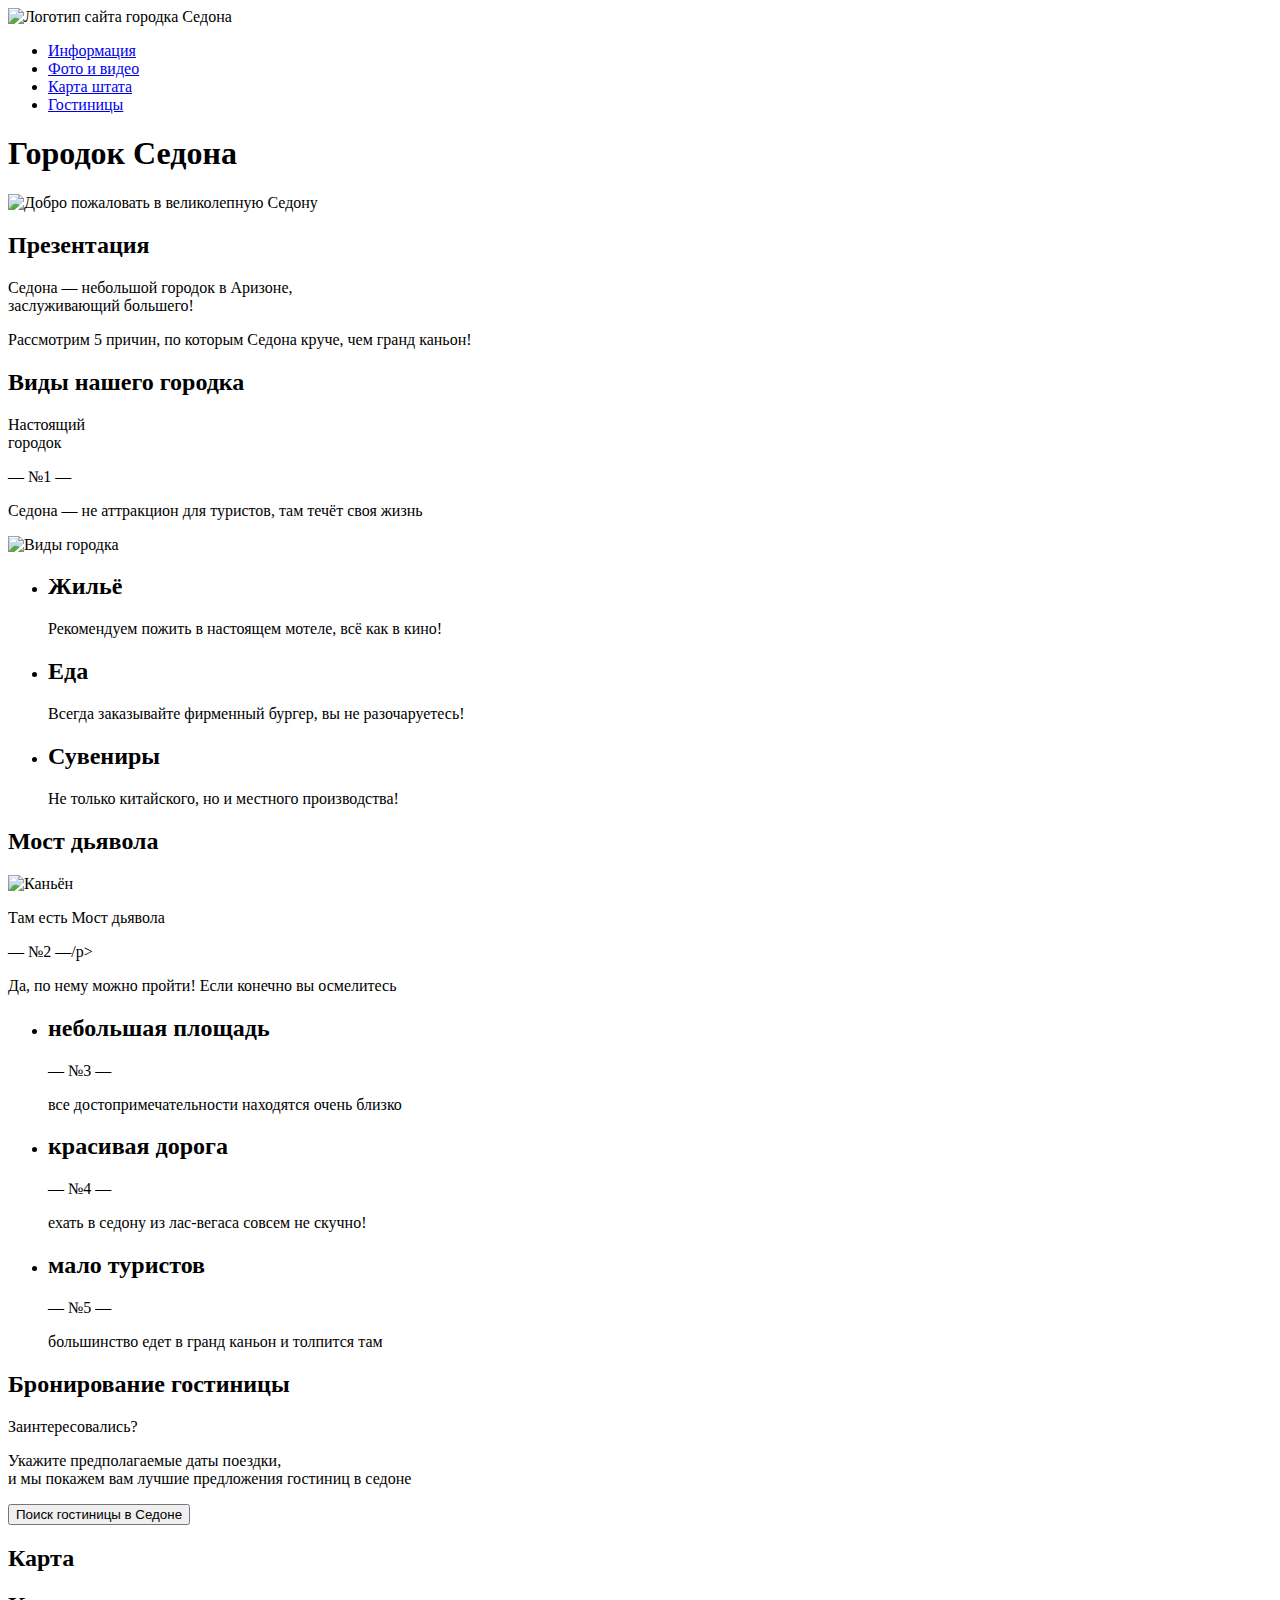
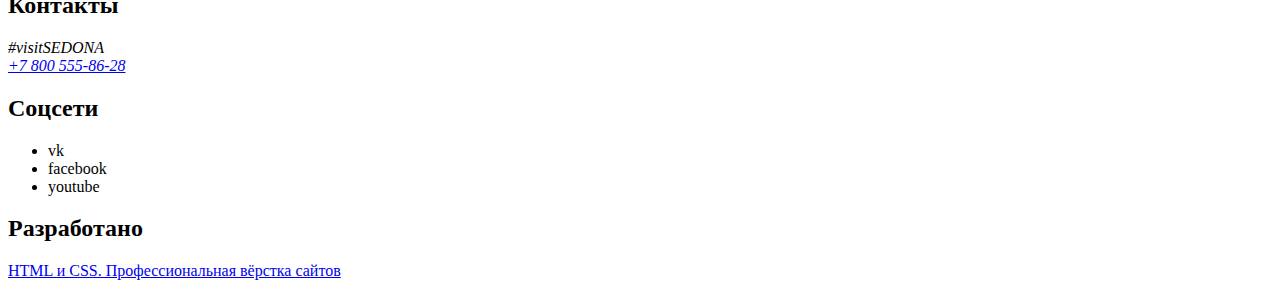
==== index.html @ f58f20fa "Разметка страниц" ====
<!DOCTYPE html>
<html lang="ru">
  <head>
    <meta charset="utf-8">
    <title>HTML Academy: Седона</title>
  </head>
  <body>
    <header>
      <nav>
        <a>
          <img src="https://via.placeholder.com" width="138" height="70" alt="Логотип сайта городка Седона">
        </a>
          <ul>
            <li><a href="#">Информация</a></li>
            <li><a href="#">Фото и видео</a></li>
            <li><a href="#">Карта штата</a></li>
            <li><a href="catalog.html">Гостиницы</a></li>
          </ul>
      </nav>
    </header>

    <main>

      <section>
        <h1>Городок Седона</h1>
          <img src="https://via.placeholder.com" width="1200" height="509" alt="Добро пожаловать в великолепную Седону">
      </section>

      <section>
        <h2>Презентация</h2>
          <p>Седона — небольшой городок в Аризоне,<br>
            заслуживающий большего!</p>
          <p>Рассмотрим 5 причин, по которым Седона круче, чем гранд каньон!</p>
      </section>

      <section>
        <h2>Виды нашего городка</h2>
          <p>Настоящий<br>
            городок</p>
          <p>— №1 —</p>
          <p>Седона — не аттракцион для туристов, там
            течёт своя жизнь</p>
            <img src="https://via.placeholder.com" width="800" height="256" alt="Виды городка">
      </section>

      <section>
        <ul>
          <li>
            <h2>Жильё</h2>
            <p>Рекомендуем пожить в настоящем мотеле, всё как в кино!</p>
          </li>
          <li>
            <h2>Еда</h2>
            <p>Всегда заказывайте фирменный бургер, вы не разочаруетесь!</p>
          </li>
          <li>
            <h2>Сувениры</h2>
            <p>Не только китайского, но и местного
              производства!</p>
          </li>
        </ul>
      </section>

      <section>
        <h2>Мост дьявола</h2>
          <img src="https://via.placeholder.com" width="800" height="256" alt="Каньён">
            <p>Там есть Мост дьявола</p>
            <p>— №2 —/p>
            <p>Да, по нему можно пройти! Если конечно
              вы осмелитесь</p>
      </section>

      <section>
        <ul>
          <li>
            <h2>небольшая
              площадь</h2>
              <p>— №3 —</p>
              <p>все достопримечательности
                находятся очень близко</p>
          </li>
          <li>
            <h2>красивая
              дорога</h2>
              <p>— №4 —</p>
              <p>ехать в седону из лас-вегаса совсем
                не скучно!</p>
          </li>
          <li>
            <h2>мало
              туристов</h2>
              <p>— №5 —</p>
              <p>большинство едет в гранд каньон
                и толпится там</p>
          </li>
        </ul>
      </section>

      <section>
        <h2>Бронирование гостиницы</h2>
          <p>Заинтересовались?</p>
          <p>Укажите предполагаемые даты поездки,<br>
             и мы покажем вам лучшие предложения гостиниц в седоне</p>
          <p><button type="button">Поиск гостиницы в Седоне</button></p>
      </section>

      <section>
        <h2>Карта</h2>
        <!--Здесь будет карта-->
      </section>


    </main>

    <footer>

      <section>
        <h2>Контакты</h2>
          <address>
            <a>#visitSEDONA</a><br>
            <a href="tel:+78005558628">+7 800 555-86-28</a>
          </address>
      </section>

      <section>
        <h2>Соцсети</h2>
        <ul>
          <li>vk</li>
          <li>facebook</li>
          <li>youtube</li>
        </ul>
      </section>

      <section>
        <h2>Разработано</h2>
          <a href="https://htmlacademy.ru/intensive/htmlcss">HTML и CSS. Профессиональная вёрстка сайтов</a>
      </section>

      <!--<p>Репозиторий создан для обучения на профессиональном онлайн‑курсе «<a href="https://htmlacademy.ru/intensive/htmlcss">HTML и CSS. Профессиональная вёрстка сайтов</a>».</p>-->

    </footer>

  </body>
</html>
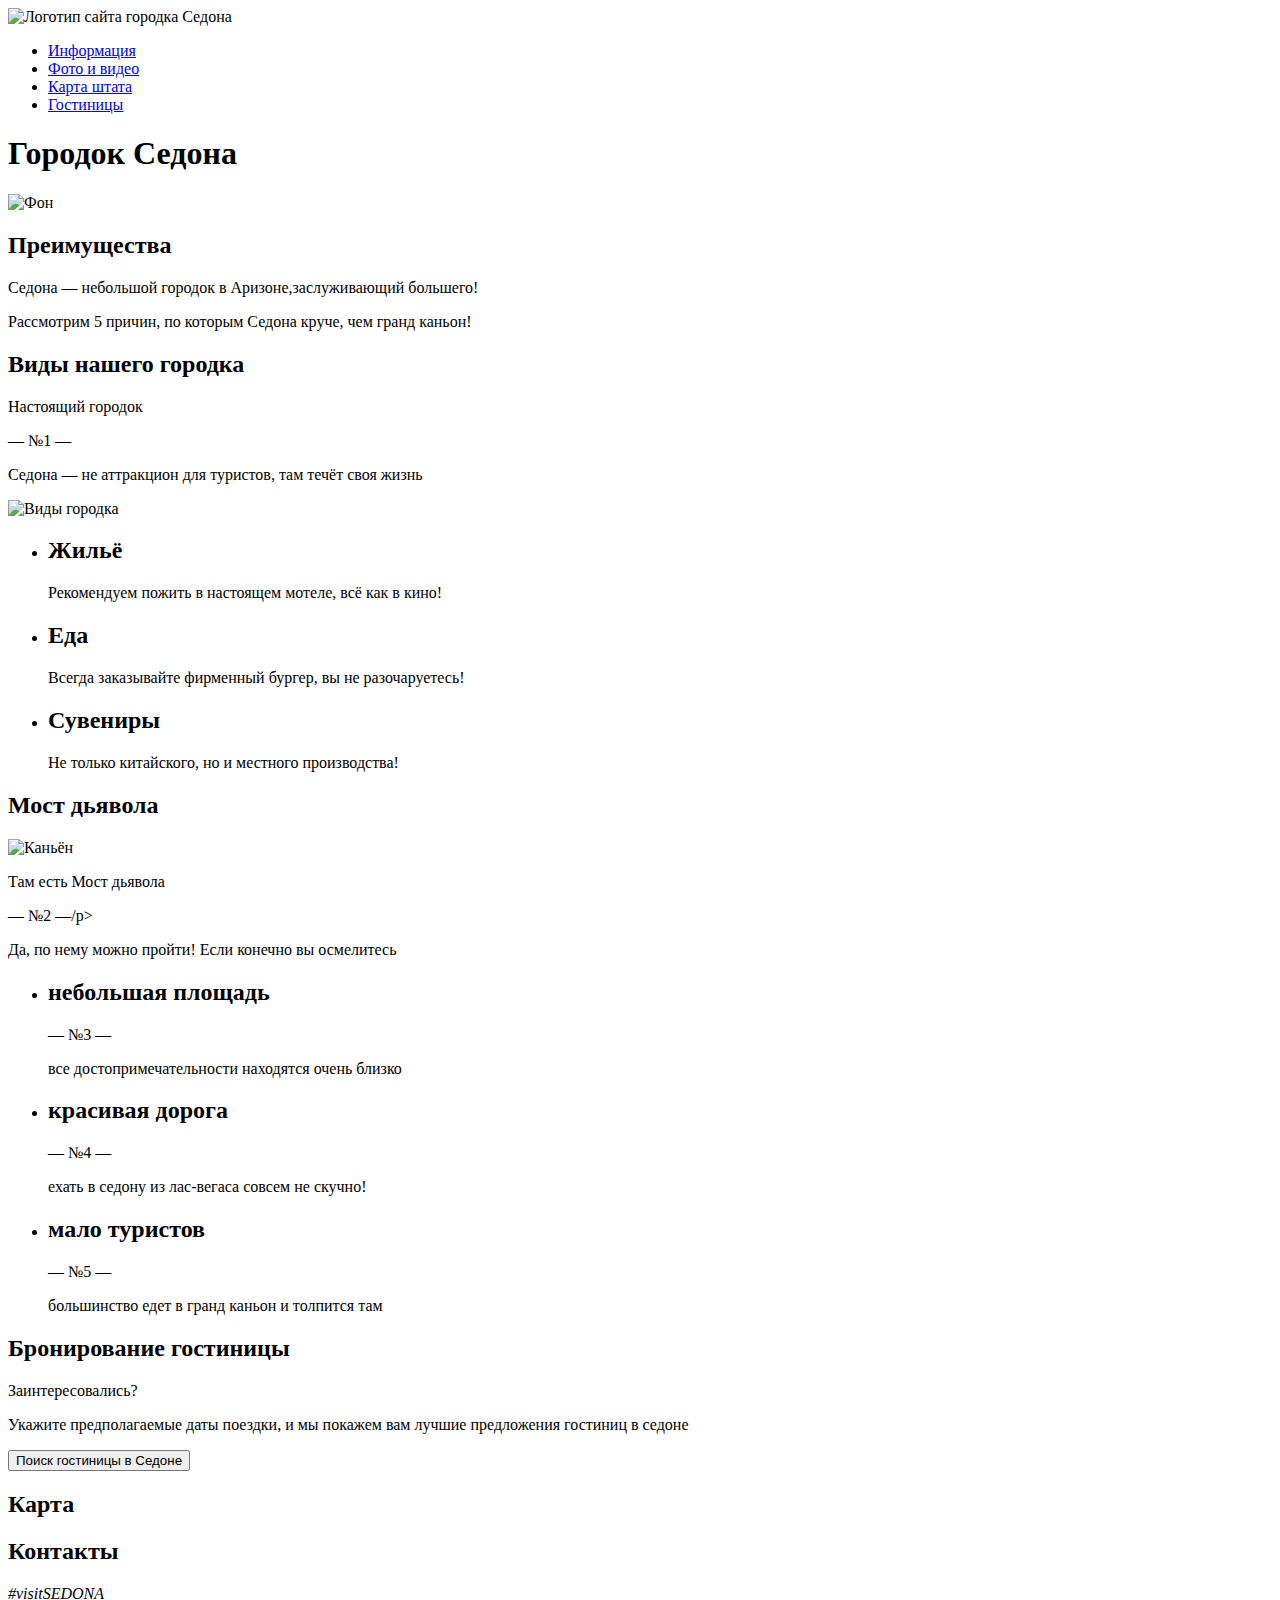
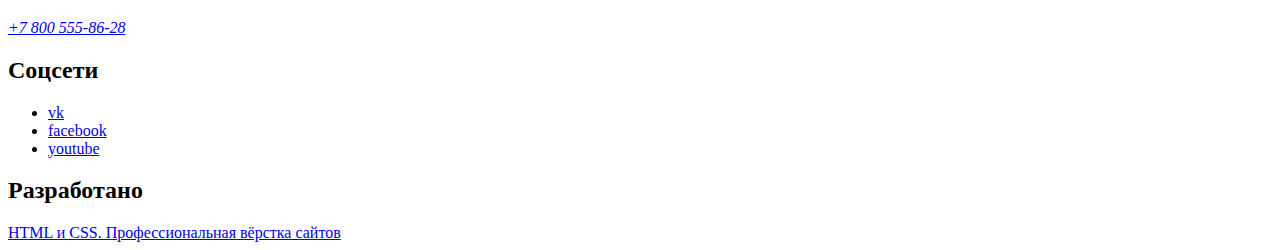
==== commit e45dc2ac: "Разметка главной страницы" ====
--- a/index.html
+++ b/index.html
@@ -1,46 +1,57 @@
 <!DOCTYPE html>
 <html lang="ru">
   <head>
-    <meta charset="utf-8">
+    <meta charset="utf-8" />
     <title>HTML Academy: Седона</title>
   </head>
   <body>
     <header>
       <nav>
         <a>
-          <img src="https://via.placeholder.com" width="138" height="70" alt="Логотип сайта городка Седона">
+          <img
+            src="https://via.placeholder.com/138x70"
+            width="138"
+            height="70"
+            alt="Логотип сайта городка Седона"
+          />
         </a>
-          <ul>
-            <li><a href="#">Информация</a></li>
-            <li><a href="#">Фото и видео</a></li>
-            <li><a href="#">Карта штата</a></li>
-            <li><a href="catalog.html">Гостиницы</a></li>
-          </ul>
+        <ul>
+          <li><a href="#">Информация</a></li>
+          <li><a href="#">Фото и видео</a></li>
+          <li><a href="#">Карта штата</a></li>
+          <li><a href="catalog.html">Гостиницы</a></li>
+        </ul>
       </nav>
     </header>
 
     <main>
-
       <section>
         <h1>Городок Седона</h1>
-          <img src="https://via.placeholder.com" width="1200" height="509" alt="Добро пожаловать в великолепную Седону">
+        <img
+          src="https://via.placeholder.com/1200x509"
+          width="1200"
+          height="509"
+          alt="Фон"
+        />
       </section>
 
       <section>
-        <h2>Презентация</h2>
-          <p>Седона — небольшой городок в Аризоне,<br>
-            заслуживающий большего!</p>
-          <p>Рассмотрим 5 причин, по которым Седона круче, чем гранд каньон!</p>
+        <h2>Преимущества</h2>
+        <p>Седона — небольшой городок в Аризоне,заслуживающий большего!</p>
+        <p>Рассмотрим 5 причин, по которым Седона круче, чем гранд каньон!</p>
       </section>
 
       <section>
         <h2>Виды нашего городка</h2>
-          <p>Настоящий<br>
-            городок</p>
-          <p>— №1 —</p>
-          <p>Седона — не аттракцион для туристов, там
-            течёт своя жизнь</p>
-            <img src="https://via.placeholder.com" width="800" height="256" alt="Виды городка">
+        <p>Настоящий городок</p>
+        <p>— №1 —</p>
+        <p>Седона — не аттракцион для туристов, там течёт своя жизнь</p>
+        <img
+          src="https://via.placeholder.com/800x256"
+          width="800"
+          height="256"
+          alt="Виды городка"
+        />
       </section>
 
       <section>
@@ -55,90 +66,84 @@
           </li>
           <li>
             <h2>Сувениры</h2>
-            <p>Не только китайского, но и местного
-              производства!</p>
+            <p>Не только китайского, но и местного производства!</p>
           </li>
         </ul>
       </section>
 
       <section>
         <h2>Мост дьявола</h2>
-          <img src="https://via.placeholder.com" width="800" height="256" alt="Каньён">
-            <p>Там есть Мост дьявола</p>
-            <p>— №2 —/p>
-            <p>Да, по нему можно пройти! Если конечно
-              вы осмелитесь</p>
+        <img
+          src="https://via.placeholder.com/800x256"
+          width="800"
+          height="256"
+          alt="Каньён"
+        />
+        <p>Там есть Мост дьявола</p>
+        <p>— №2 —/p></p>
+        <p>Да, по нему можно пройти! Если конечно вы осмелитесь</p>
       </section>
 
       <section>
         <ul>
           <li>
-            <h2>небольшая
-              площадь</h2>
-              <p>— №3 —</p>
-              <p>все достопримечательности
-                находятся очень близко</p>
+            <h2>небольшая площадь</h2>
+            <p>— №3 —</p>
+            <p>все достопримечательности находятся очень близко</p>
           </li>
           <li>
-            <h2>красивая
-              дорога</h2>
-              <p>— №4 —</p>
-              <p>ехать в седону из лас-вегаса совсем
-                не скучно!</p>
+            <h2>красивая дорога</h2>
+            <p>— №4 —</p>
+            <p>ехать в седону из лас-вегаса совсем не скучно!</p>
           </li>
           <li>
-            <h2>мало
-              туристов</h2>
-              <p>— №5 —</p>
-              <p>большинство едет в гранд каньон
-                и толпится там</p>
+            <h2>мало туристов</h2>
+            <p>— №5 —</p>
+            <p>большинство едет в гранд каньон и толпится там</p>
           </li>
         </ul>
       </section>
 
       <section>
         <h2>Бронирование гостиницы</h2>
-          <p>Заинтересовались?</p>
-          <p>Укажите предполагаемые даты поездки,<br>
-             и мы покажем вам лучшие предложения гостиниц в седоне</p>
-          <p><button type="button">Поиск гостиницы в Седоне</button></p>
+        <p>Заинтересовались?</p>
+        <p>
+          Укажите предполагаемые даты поездки, и мы покажем вам лучшие
+          предложения гостиниц в седоне
+        </p>
+        <button type="button">Поиск гостиницы в Седоне</button>
       </section>
 
       <section>
         <h2>Карта</h2>
         <!--Здесь будет карта-->
       </section>
-
-
     </main>
 
     <footer>
-
       <section>
         <h2>Контакты</h2>
-          <address>
-            <a>#visitSEDONA</a><br>
-            <a href="tel:+78005558628">+7 800 555-86-28</a>
-          </address>
+        <address>
+          <p>#visitSEDONA</p>
+          <a href="tel:+78005558628">+7 800 555-86-28</a>
+        </address>
       </section>
 
       <section>
         <h2>Соцсети</h2>
         <ul>
-          <li>vk</li>
-          <li>facebook</li>
-          <li>youtube</li>
+          <li><a href="#">vk</a></li>
+          <li><a href="#">facebook</a></li>
+          <li><a href="#">youtube</a></li>
         </ul>
       </section>
 
       <section>
         <h2>Разработано</h2>
-          <a href="https://htmlacademy.ru/intensive/htmlcss">HTML и CSS. Профессиональная вёрстка сайтов</a>
+        <a href="https://htmlacademy.ru/intensive/htmlcss"
+          >HTML и CSS. Профессиональная вёрстка сайтов</a
+        >
       </section>
-
-      <!--<p>Репозиторий создан для обучения на профессиональном онлайн‑курсе «<a href="https://htmlacademy.ru/intensive/htmlcss">HTML и CSS. Профессиональная вёрстка сайтов</a>».</p>-->
-
     </footer>
-
   </body>
 </html>
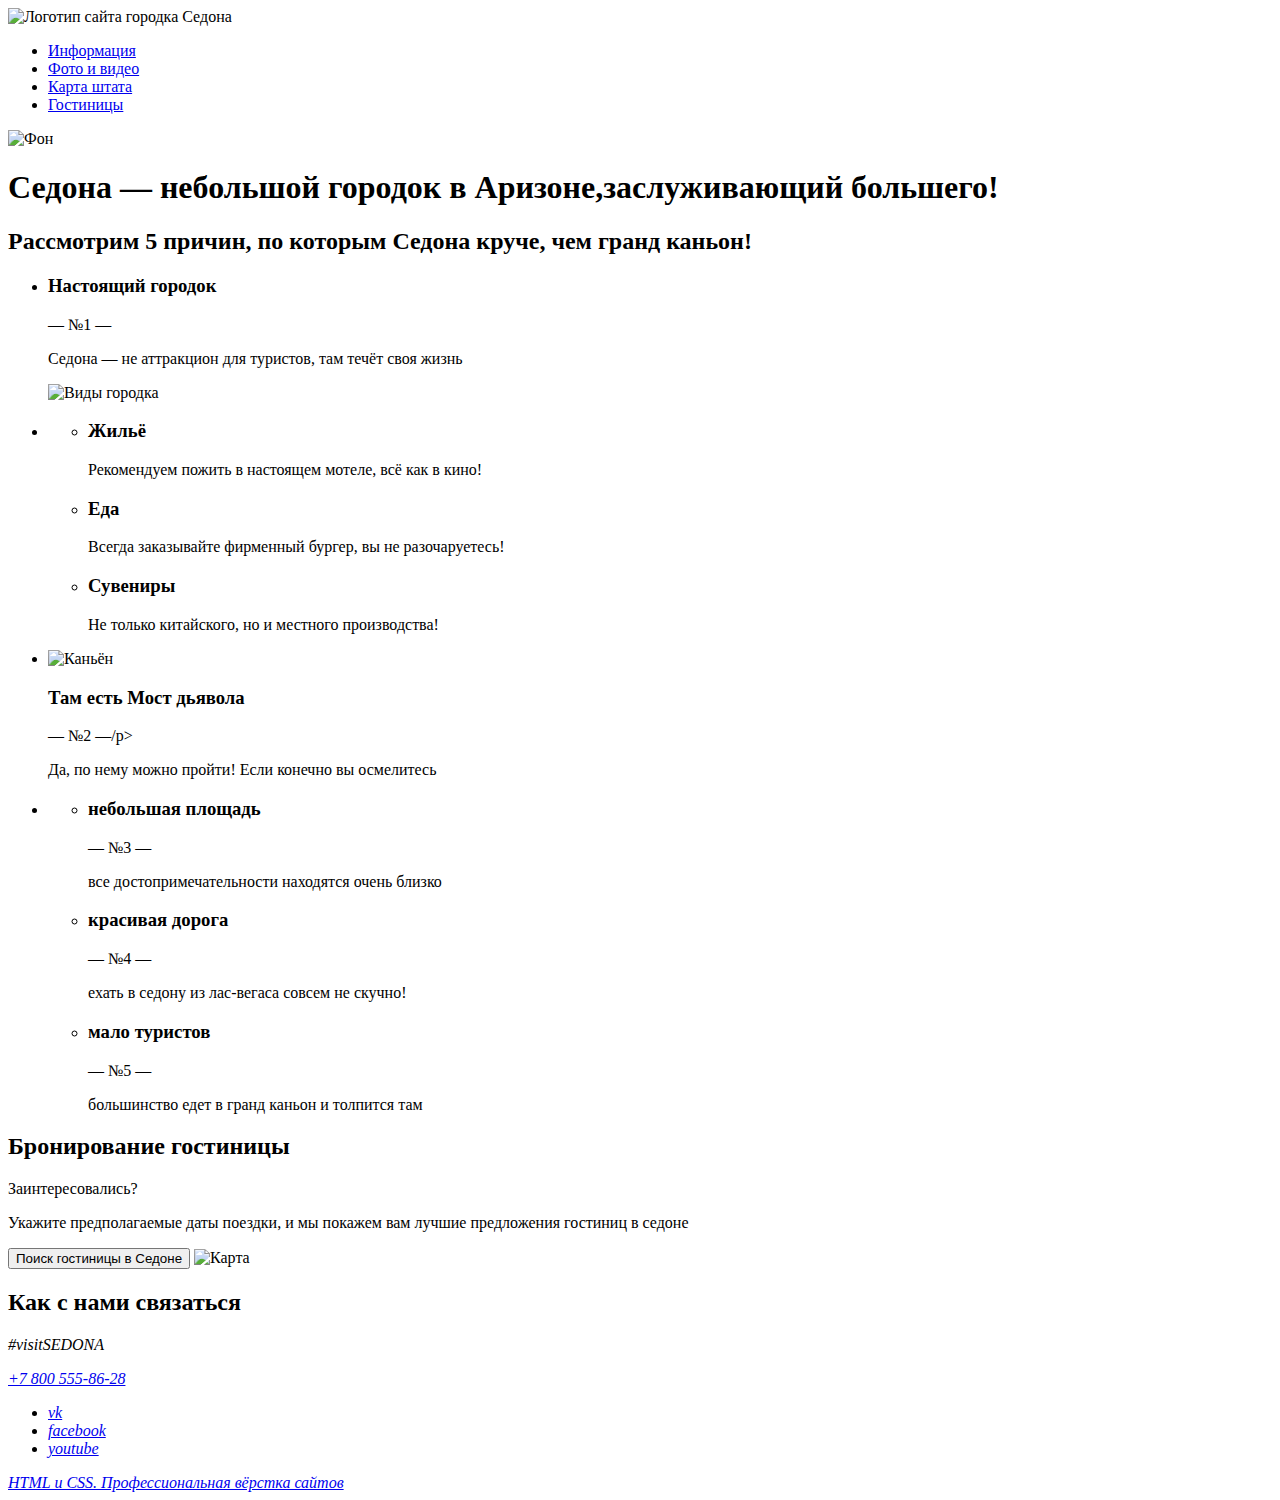
==== commit 78726851: "Разметка внутренней страницы" ====
--- a/index.html
+++ b/index.html
@@ -26,80 +26,82 @@
 
     <main>
       <section>
-        <h1>Городок Седона</h1>
         <img
           src="https://via.placeholder.com/1200x509"
           width="1200"
           height="509"
           alt="Фон"
         />
+        <h1>Седона — небольшой городок в Аризоне,заслуживающий большего!</h1>
       </section>
 
       <section>
-        <h2>Преимущества</h2>
-        <p>Седона — небольшой городок в Аризоне,заслуживающий большего!</p>
-        <p>Рассмотрим 5 причин, по которым Седона круче, чем гранд каньон!</p>
-      </section>
-
-      <section>
-        <h2>Виды нашего городка</h2>
-        <p>Настоящий городок</p>
-        <p>— №1 —</p>
-        <p>Седона — не аттракцион для туристов, там течёт своя жизнь</p>
-        <img
-          src="https://via.placeholder.com/800x256"
-          width="800"
-          height="256"
-          alt="Виды городка"
-        />
-      </section>
-
-      <section>
+        <h2>Рассмотрим 5 причин, по которым Седона круче, чем гранд каньон!</h2>
         <ul>
           <li>
-            <h2>Жильё</h2>
-            <p>Рекомендуем пожить в настоящем мотеле, всё как в кино!</p>
+            <div>
+              <h3>Настоящий городок</h3>
+              <span>— №1 —</span>
+              <p>Седона — не аттракцион для туристов, там течёт своя жизнь</p>
+            </div>
+            <div>
+              <img
+                src="https://via.placeholder.com/800x256"
+                width="800"
+                height="256"
+                alt="Виды городка"
+              />
+            </div>
           </li>
           <li>
-            <h2>Еда</h2>
-            <p>Всегда заказывайте фирменный бургер, вы не разочаруетесь!</p>
+            <ul>
+              <li>
+                <h3>Жильё</h3>
+                <p>Рекомендуем пожить в настоящем мотеле, всё как в кино!</p>
+              </li>
+              <li>
+                <h3>Еда</h3>
+                <p>Всегда заказывайте фирменный бургер, вы не разочаруетесь!</p>
+              </li>
+              <li>
+                <h3>Сувениры</h3>
+                <p>Не только китайского, но и местного производства!</p>
+              </li>
+            </ul>
           </li>
           <li>
-            <h2>Сувениры</h2>
-            <p>Не только китайского, но и местного производства!</p>
-          </li>
-        </ul>
-      </section>
-
-      <section>
-        <h2>Мост дьявола</h2>
-        <img
-          src="https://via.placeholder.com/800x256"
-          width="800"
-          height="256"
-          alt="Каньён"
-        />
-        <p>Там есть Мост дьявола</p>
-        <p>— №2 —/p></p>
-        <p>Да, по нему можно пройти! Если конечно вы осмелитесь</p>
-      </section>
-
-      <section>
-        <ul>
-          <li>
-            <h2>небольшая площадь</h2>
-            <p>— №3 —</p>
-            <p>все достопримечательности находятся очень близко</p>
+            <div>
+              <img
+                src="https://via.placeholder.com/800x256"
+                width="800"
+                height="256"
+                alt="Каньён"
+              />
+            </div>
+            <div>
+              <h3>Там есть Мост дьявола</h3>
+              <span>— №2 —/p></span>
+              <p>Да, по нему можно пройти! Если конечно вы осмелитесь</p>
+            </div>
           </li>
           <li>
-            <h2>красивая дорога</h2>
-            <p>— №4 —</p>
-            <p>ехать в седону из лас-вегаса совсем не скучно!</p>
-          </li>
-          <li>
-            <h2>мало туристов</h2>
-            <p>— №5 —</p>
-            <p>большинство едет в гранд каньон и толпится там</p>
+            <ul>
+              <li>
+                <h3>небольшая площадь</h3>
+                <span>— №3 —</span>
+                <p>все достопримечательности находятся очень близко</p>
+              </li>
+              <li>
+                <h3>красивая дорога</h3>
+                <span>— №4 —</span>
+                <p>ехать в седону из лас-вегаса совсем не скучно!</p>
+              </li>
+              <li>
+                <h3>мало туристов</h3>
+                <span>— №5 —</span>
+                <p>большинство едет в гранд каньон и толпится там</p>
+              </li>
+            </ul>
           </li>
         </ul>
       </section>
@@ -112,38 +114,33 @@
           предложения гостиниц в седоне
         </p>
         <button type="button">Поиск гостиницы в Седоне</button>
-      </section>
-
-      <section>
-        <h2>Карта</h2>
-        <!--Здесь будет карта-->
+        <img
+          src="https://via.placeholder.com/1199x594"
+          width="1199"
+          height="594"
+          alt="Карта"
+        />
       </section>
     </main>
 
     <footer>
-      <section>
-        <h2>Контакты</h2>
-        <address>
-          <p>#visitSEDONA</p>
-          <a href="tel:+78005558628">+7 800 555-86-28</a>
-        </address>
-      </section>
-
-      <section>
-        <h2>Соцсети</h2>
+      <h2>Как с нами связаться</h2>
+      <address>
+        <p>#visitSEDONA</p>
+        <a href="tel:+78005558628">+7 800 555-86-28</a>
+      </address>
+      <address>
         <ul>
           <li><a href="#">vk</a></li>
           <li><a href="#">facebook</a></li>
           <li><a href="#">youtube</a></li>
         </ul>
-      </section>
-
-      <section>
-        <h2>Разработано</h2>
+      </address>
+      <address>
         <a href="https://htmlacademy.ru/intensive/htmlcss"
           >HTML и CSS. Профессиональная вёрстка сайтов</a
         >
-      </section>
+      </address>
     </footer>
   </body>
 </html>
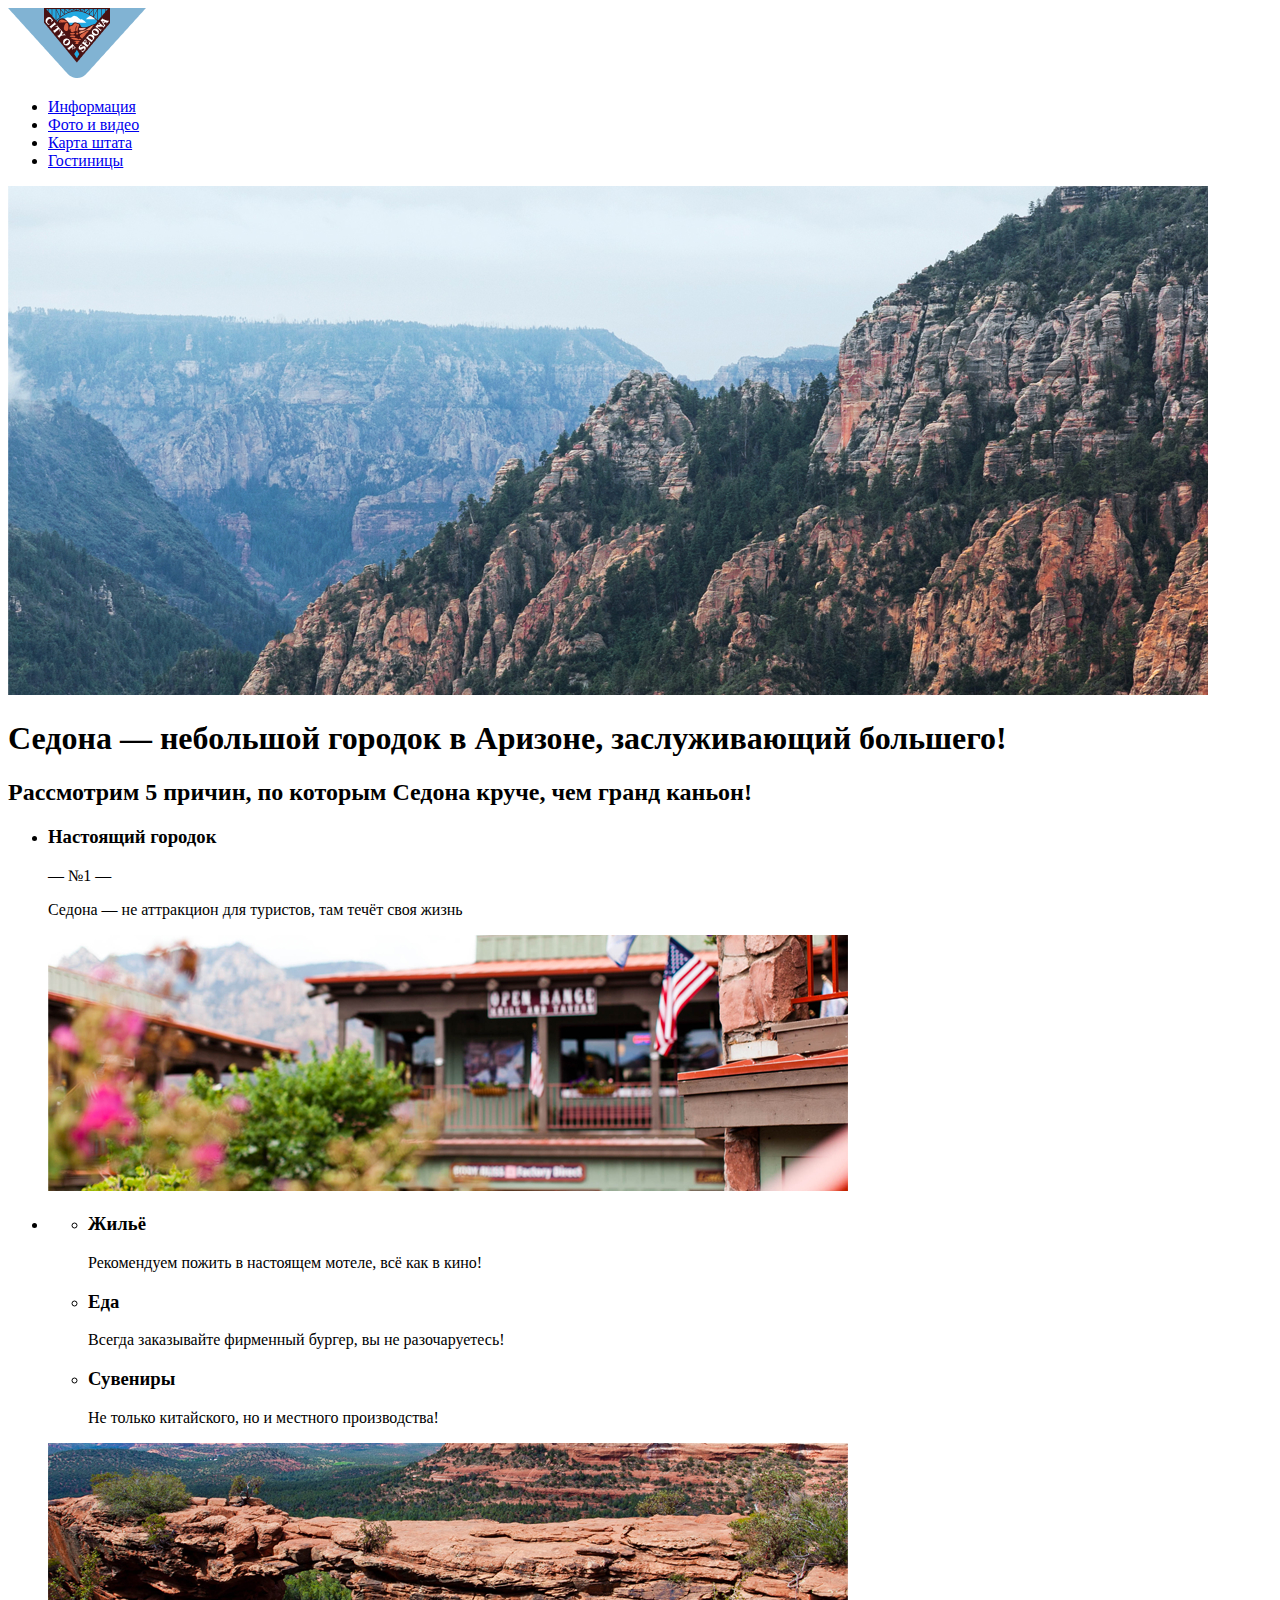
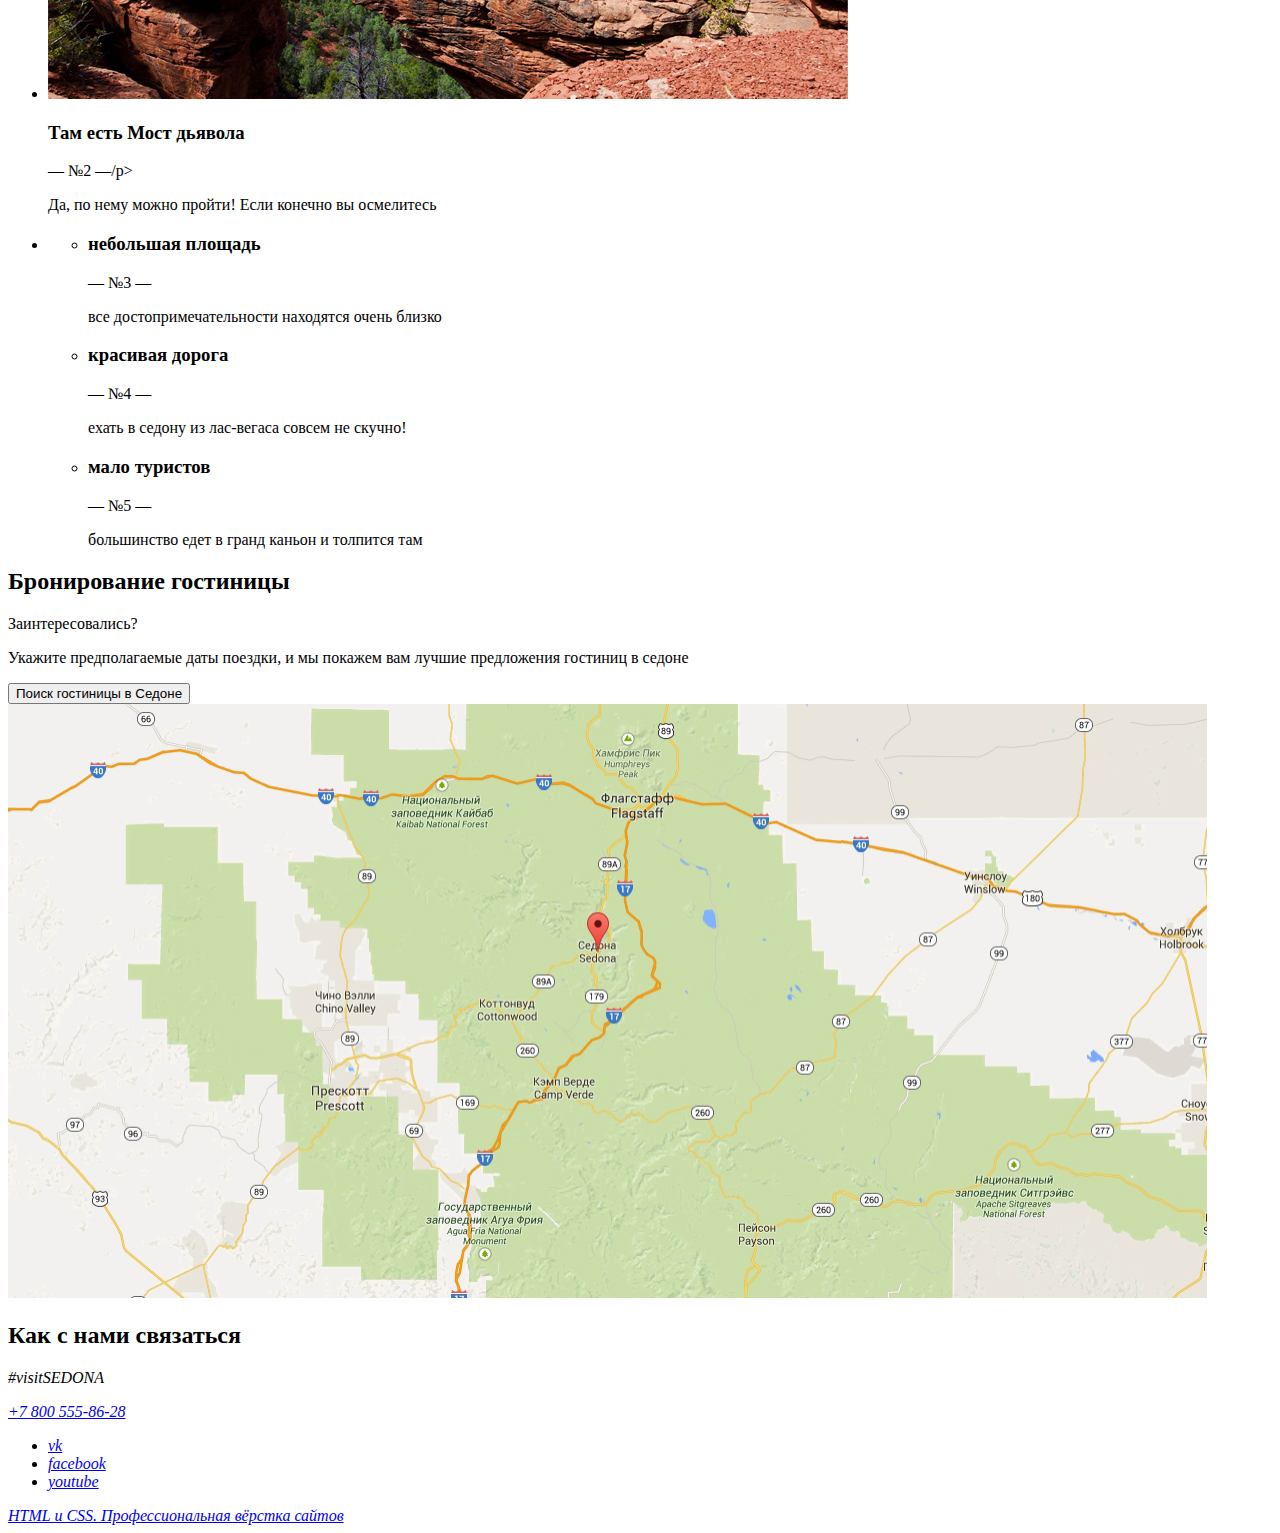
==== commit 0e3d5d83: "Графика всех страниц" ====
--- a/index.html
+++ b/index.html
@@ -3,13 +3,18 @@
   <head>
     <meta charset="utf-8" />
     <title>HTML Academy: Седона</title>
+    <link rel="icon" href="favicon.ico" />
+    <!-- 32×32 -->
+    <link rel="icon" href="img/favicons/152.svg" type="image/svg+xml" />
+    <link rel="apple-touch-icon" href="img/favicons/180.png" />
+    <link rel="manifest" href="manifest.webmanifest" />
   </head>
   <body>
     <header>
       <nav>
         <a>
           <img
-            src="https://via.placeholder.com/138x70"
+            src="img/header/logo.png"
             width="138"
             height="70"
             alt="Логотип сайта городка Седона"
@@ -27,12 +32,12 @@
     <main>
       <section>
         <img
-          src="https://via.placeholder.com/1200x509"
+          src="img/index/background photo.jpg"
           width="1200"
           height="509"
           alt="Фон"
         />
-        <h1>Седона — небольшой городок в Аризоне,заслуживающий большего!</h1>
+        <h1>Седона — небольшой городок в Аризоне, заслуживающий большего!</h1>
       </section>
 
       <section>
@@ -46,10 +51,10 @@
             </div>
             <div>
               <img
-                src="https://via.placeholder.com/800x256"
+                src="img/index/house.jpg"
                 width="800"
                 height="256"
-                alt="Виды городка"
+                alt="Дом"
               />
             </div>
           </li>
@@ -72,10 +77,10 @@
           <li>
             <div>
               <img
-                src="https://via.placeholder.com/800x256"
+                src="img/index/canyon.jpg"
                 width="800"
                 height="256"
-                alt="Каньён"
+                alt="Каньон"
               />
             </div>
             <div>
@@ -114,12 +119,7 @@
           предложения гостиниц в седоне
         </p>
         <button type="button">Поиск гостиницы в Седоне</button>
-        <img
-          src="https://via.placeholder.com/1199x594"
-          width="1199"
-          height="594"
-          alt="Карта"
-        />
+        <img src="img/index/map.jpg" width="1199" height="594" alt="Карта" />
       </section>
     </main>
 
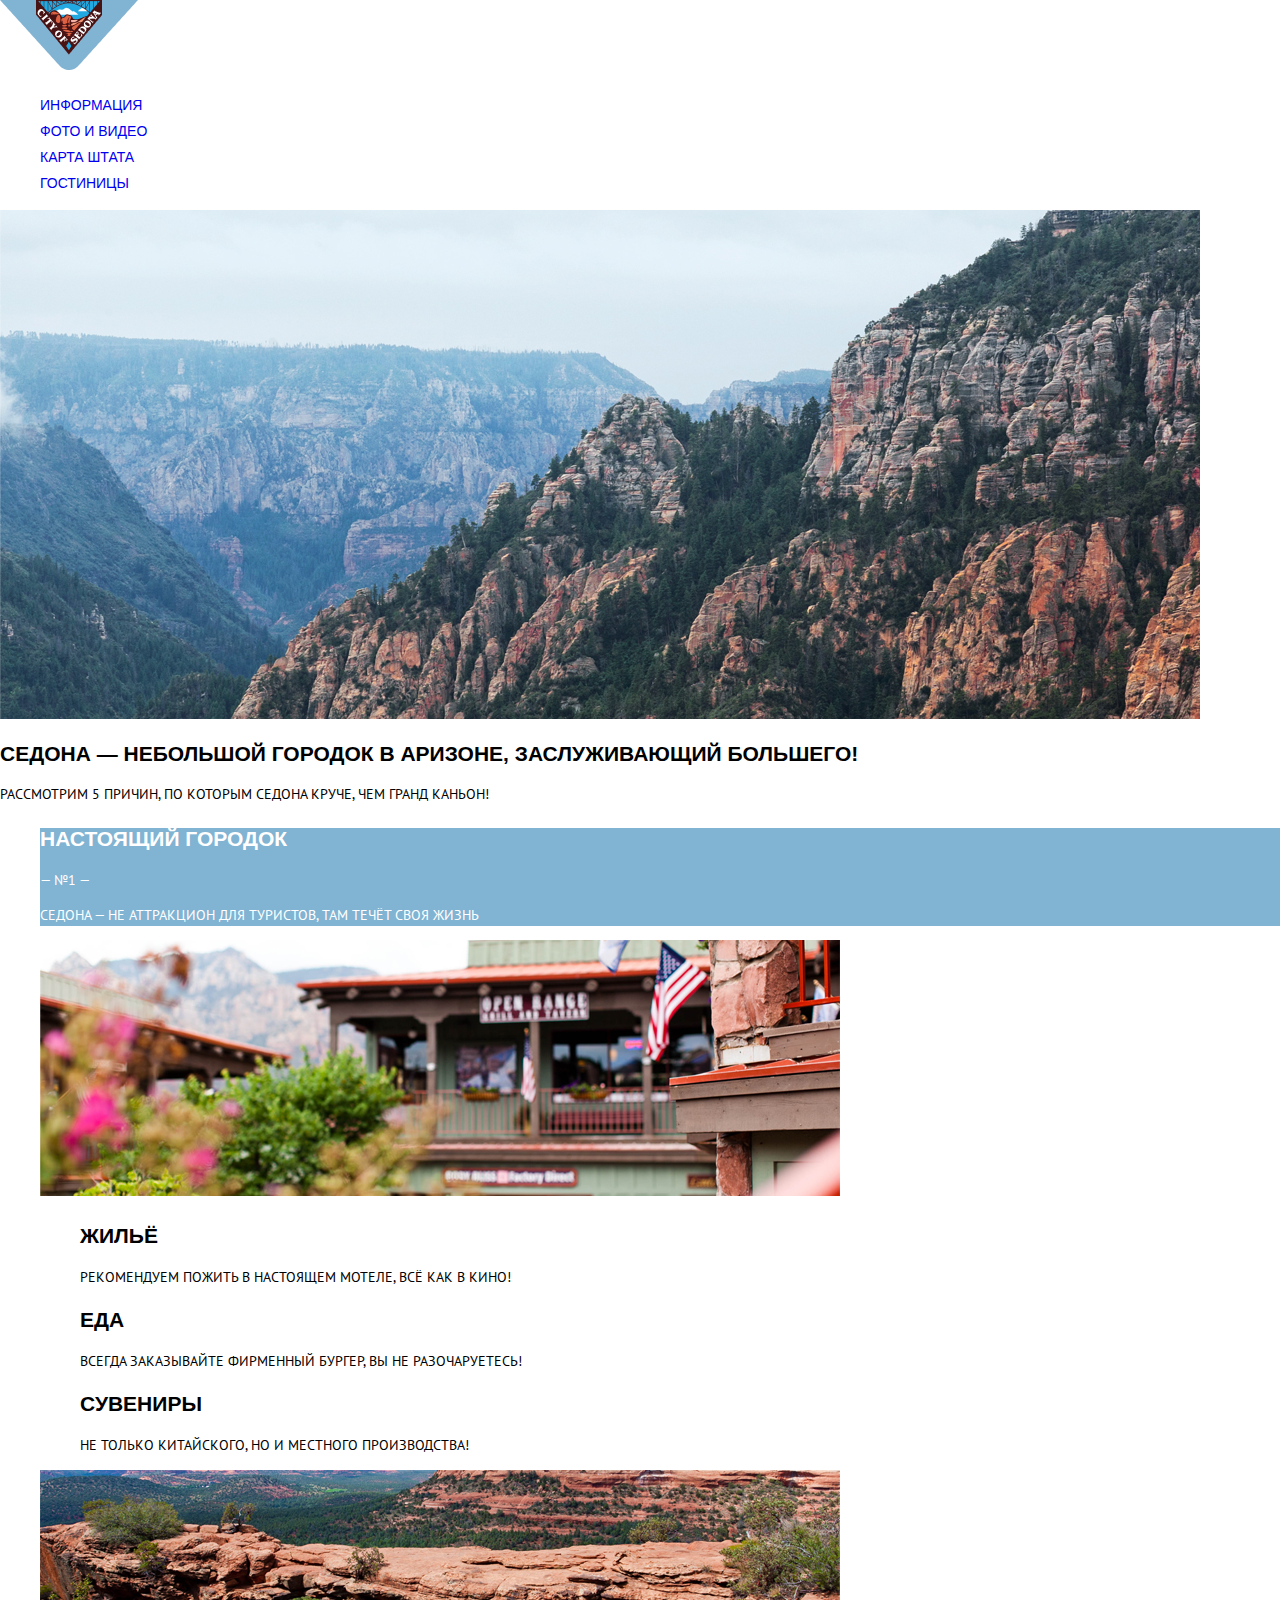
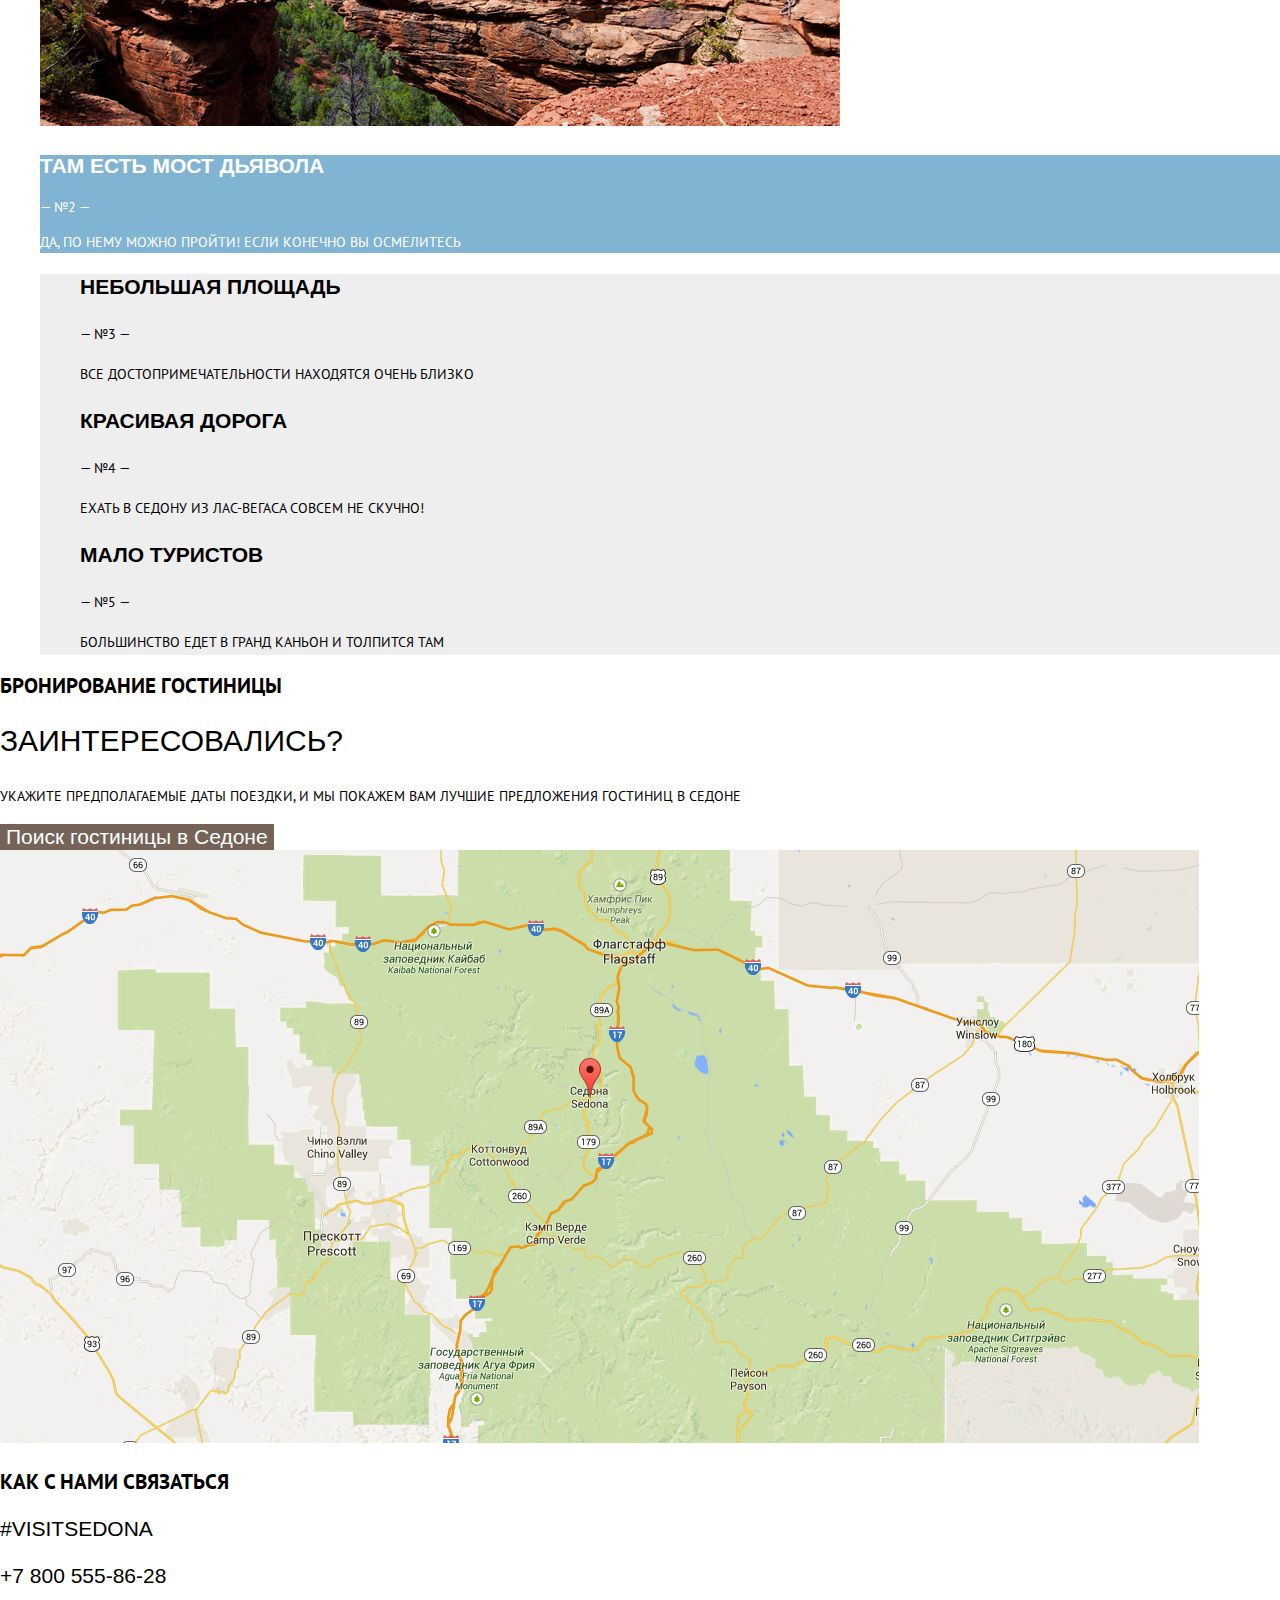
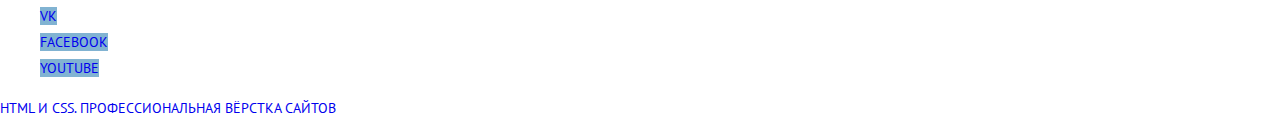
==== commit f505a042: "Стилизация главной страницы" ====
--- a/index.html
+++ b/index.html
@@ -1,5 +1,5 @@
 <!DOCTYPE html>
-<html lang="ru">
+<html class="page" lang="ru">
   <head>
     <meta charset="utf-8" />
     <title>HTML Academy: Седона</title>
@@ -8,11 +8,13 @@
     <link rel="icon" href="img/favicons/152.svg" type="image/svg+xml" />
     <link rel="apple-touch-icon" href="img/favicons/180.png" />
     <link rel="manifest" href="manifest.webmanifest" />
+    <link href="css/normalize.css" rel="stylesheet" />
+    <link href="css/style.css" rel="stylesheet" />
   </head>
-  <body>
-    <header>
-      <nav>
-        <a>
+  <body class="page-body">
+    <header class="main-header">
+      <nav class="main-navigation">
+        <a class="main-header-logo">
           <img
             src="img/header/logo.png"
             width="138"
@@ -20,7 +22,7 @@
             alt="Логотип сайта городка Седона"
           />
         </a>
-        <ul>
+        <ul class="site-navigation">
           <li><a href="#">Информация</a></li>
           <li><a href="#">Фото и видео</a></li>
           <li><a href="#">Карта штата</a></li>
@@ -29,80 +31,84 @@
       </nav>
     </header>
 
-    <main>
-      <section>
+    <main class="container">
+      <section class="greetings">
         <img
-          src="img/index/background photo.jpg"
+          src="img/index/background-photo.jpg"
           width="1200"
           height="509"
-          alt="Фон"
+          alt="Приветствие на фоне гор"
         />
-        <h1>Седона — небольшой городок в Аризоне, заслуживающий большего!</h1>
+        <h1 class="greetings-title">
+          Седона — небольшой городок в Аризоне, заслуживающий большего!
+        </h1>
       </section>
 
-      <section>
-        <h2>Рассмотрим 5 причин, по которым Седона круче, чем гранд каньон!</h2>
-        <ul>
-          <li>
-            <div>
-              <h3>Настоящий городок</h3>
+      <section class="features">
+        <h2 class="features-title">
+          Рассмотрим 5 причин, по которым Седона круче, чем гранд каньон!
+        </h2>
+        <ul class="features-list">
+          <li class="feature-item">
+            <div class="feature-container">
+              <h3 class="feature-title">Настоящий городок</h3>
               <span>— №1 —</span>
               <p>Седона — не аттракцион для туристов, там течёт своя жизнь</p>
             </div>
             <div>
               <img
-                src="img/index/house.jpg"
+                src="img/index/hotel.jpg"
                 width="800"
                 height="256"
-                alt="Дом"
+                alt="Отель в городке Седона на фоне гор"
               />
             </div>
           </li>
-          <li>
-            <ul>
-              <li>
-                <h3>Жильё</h3>
+          <li class="feature-item">
+            <ul class="features-minilist">
+              <li class="features-minilist-item">
+                <h3 class="feature-title">Жильё</h3>
                 <p>Рекомендуем пожить в настоящем мотеле, всё как в кино!</p>
               </li>
-              <li>
-                <h3>Еда</h3>
+              <li class="features-minilist-item">
+                <h3 class="feature-title">Еда</h3>
                 <p>Всегда заказывайте фирменный бургер, вы не разочаруетесь!</p>
               </li>
-              <li>
-                <h3>Сувениры</h3>
+              <li class="features-minilist-item">
+                <h3 class="feature-title">Сувениры</h3>
                 <p>Не только китайского, но и местного производства!</p>
               </li>
             </ul>
           </li>
-          <li>
+          <li class="feature-item">
             <div>
               <img
                 src="img/index/canyon.jpg"
                 width="800"
                 height="256"
-                alt="Каньон"
+                alt="Вид на каньон"
               />
             </div>
-            <div>
-              <h3>Там есть Мост дьявола</h3>
-              <span>— №2 —/p></span>
+            <div class="feature-container">
+              <h3 class="feature-title">Там есть Мост дьявола</h3>
+              <span>— №2 —</span>
               <p>Да, по нему можно пройти! Если конечно вы осмелитесь</p>
             </div>
           </li>
           <li>
-            <ul>
-              <li>
-                <h3>небольшая площадь</h3>
+            <ul class="features-list wrapper">
+              <li class="feature-item">
+                <h3 class="feature-title">небольшая площадь</h3>
                 <span>— №3 —</span>
                 <p>все достопримечательности находятся очень близко</p>
               </li>
-              <li>
-                <h3>красивая дорога</h3>
+              <li class="feature-item">
+                <h3 class="feature-title">красивая дорога</h3>
                 <span>— №4 —</span>
                 <p>ехать в седону из лас-вегаса совсем не скучно!</p>
               </li>
-              <li>
-                <h3>мало туристов</h3>
+              <li class="feature-item">
+                <h3 class="feature-title">мало туристов</h3>
                 <span>— №5 —</span>
                 <p>большинство едет в гранд каньон и толпится там</p>
               </li>
@@ -111,36 +117,38 @@
         </ul>
       </section>
 
-      <section>
-        <h2>Бронирование гостиницы</h2>
-        <p>Заинтересовались?</p>
+      <section class="reservation">
+        <h2 class="reservation-title">Бронирование гостиницы</h2>
+        <p class="reservation-text">Заинтересовались?</p>
         <p>
           Укажите предполагаемые даты поездки, и мы покажем вам лучшие
           предложения гостиниц в седоне
         </p>
-        <button type="button">Поиск гостиницы в Седоне</button>
+        <button class="button-modal" type="button">
+          Поиск гостиницы в Седоне
+        </button>
         <img src="img/index/map.jpg" width="1199" height="594" alt="Карта" />
       </section>
     </main>
 
-    <footer>
+    <footer class="main-footer">
       <h2>Как с нами связаться</h2>
-      <address>
+      <div class="footer-contacts">
         <p>#visitSEDONA</p>
-        <a href="tel:+78005558628">+7 800 555-86-28</a>
-      </address>
-      <address>
-        <ul>
-          <li><a href="#">vk</a></li>
-          <li><a href="#">facebook</a></li>
-          <li><a href="#">youtube</a></li>
+        <a class="footer-phone" href="tel:+78005558628">+7 800 555-86-28</a>
+      </div>
+      <div class="footer-social">
+        <ul class="social-list">
+          <li><a class="social-button" href="#">vk</a></li>
+          <li><a class="social-button" href="#">facebook</a></li>
+          <li><a class="social-button" href="#">youtube</a></li>
         </ul>
-      </address>
-      <address>
-        <a href="https://htmlacademy.ru/intensive/htmlcss"
+      </div>
+      <div class="footer-copyright">
+        <a class="button" href="https://htmlacademy.ru/intensive/htmlcss"
           >HTML и CSS. Профессиональная вёрстка сайтов</a
         >
-      </address>
+      </div>
     </footer>
   </body>
 </html>
--- a/css/style.css
+++ b/css/style.css
@@ -0,0 +1,158 @@
+:root {
+  --basic-black: #000000;
+  --basic-extra-black: #333333;
+  --basic-brown: #766357;
+  --darker-brown: #604e43;
+  --darkest-brown: #503e33;
+  --basic-grey-1: #cacaca;
+  --basic-grey-2: #ababab;
+  --basic-grey-3: #a9a9a9;
+  --basic-grey-4: #f2f2f2;
+  --basic-grey-5: #e5e5e5;
+  --basic-grey-6: #666666;
+  --basic-grey-7: #ebebeb;
+  --basic-grey-8: #bdbbbc;
+  --basic-grey-9: #eeeeee;
+  --basic-blue: #81b3d2;
+  --extra-blue: #23a9e1;
+  --darker-blue-1: #669ec0;
+  --darkest-blue-2: #5496bd;
+  --basic-white: #ffffff;
+}
+
+@font-face {
+  font-family: "PT Sans";
+  font-style: normal;
+  font-weight: normal;
+  src: local("PT Sans"), url("/fonts/PTSans.woff2") format("woff2"),
+    url("/fonts/PTSans.woff") format("woff");
+}
+
+@font-face {
+  font-family: "PT Sans";
+  font-style: normal;
+  font-weight: bold;
+  src: local("PT Sans"), url("/fonts/PTSans-Bold.woff2") format("woff2"),
+    url("/fonts/PTSans-Bold.woff") format("woff");
+}
+
+body {
+  min-width: 1200px;
+  margin: 0;
+  padding: 0;
+  font-family: "PT Sans", Arial, sans-serif;
+  font-size: 14px;
+  line-height: 26px;
+  font-weight: 400;
+  color: var(--basic-black);
+  text-transform: uppercase;
+  background-color: var(--basic-white);
+  background-position: top center;
+  background-repeat: no-repeat;
+}
+
+a {
+  text-decoration: none;
+}
+
+img {
+  max-width: 100%;
+  height: auto;
+}
+
+.site-navigation {
+  font-family: "PT Sans-Bold", Arial, sans-serif;
+  list-style: none;
+}
+
+.site-navigation a:hover {
+  color: var(--basic-blue);
+}
+.site-navigation a:focus {
+  color: var(--basic-brown);
+}
+
+.site-navigation a:active {
+  color: var(--basic-black);
+}
+
+.greetings-title {
+  font-family: "PT Sans-Bold", Arial, sans-serif;
+  font-size: 21px;
+}
+
+.features-title {
+  font-family: "PT Sans", Arial, sans-serif;
+  font-size: 14px;
+  font-weight: normal;
+}
+
+.features-list {
+  list-style: none;
+}
+
+.feature-container {
+  font-family: "PT Sans", Arial, sans-serif;
+  font-size: 14px;
+  line-height: 21px;
+  background-color: var(--basic-blue);
+  color: var(--basic-white);
+}
+
+.wrapper {
+  background-color: var(--basic-grey-9);
+}
+
+.feature-title {
+  font-family: "PT Sans-Bold", Arial, sans-serif;
+  font-size: 21px;
+}
+
+.features-minilist {
+  list-style: none;
+  font-family: "PT Sans", Arial, sans-serif;
+  font-size: 14px;
+  line-height: 21px;
+}
+
+.reservation-text {
+  font-family: "PT Sans-Bold", Arial, sans-serif;
+  font-size: 30px;
+  line-height: 24px;
+}
+
+.button-modal {
+  font-family: "PT Sans-Bold", Arial, sans-serif;
+  font-size: 21px;
+  text-align: center;
+  color: var(--basic-white);
+  vertical-align: middle;
+  background-color: var(--basic-brown);
+  border: none;
+}
+
+.button-modal:hover {
+  background-color: var(--darker-brown);
+}
+
+.button-modal:active {
+  background-color: var(--darkest-brown);
+}
+
+.footer-phone {
+  color: var(--basic-black);
+}
+
+.footer-contacts {
+  font-family: "PT Sans-Bold", Arial, sans-serif;
+  font-size: 21px;
+  line-height: 26px;
+}
+
+.social-list {
+  list-style: none;
+}
+
+.social-button {
+  background-color: var(--basic-blue);
+}
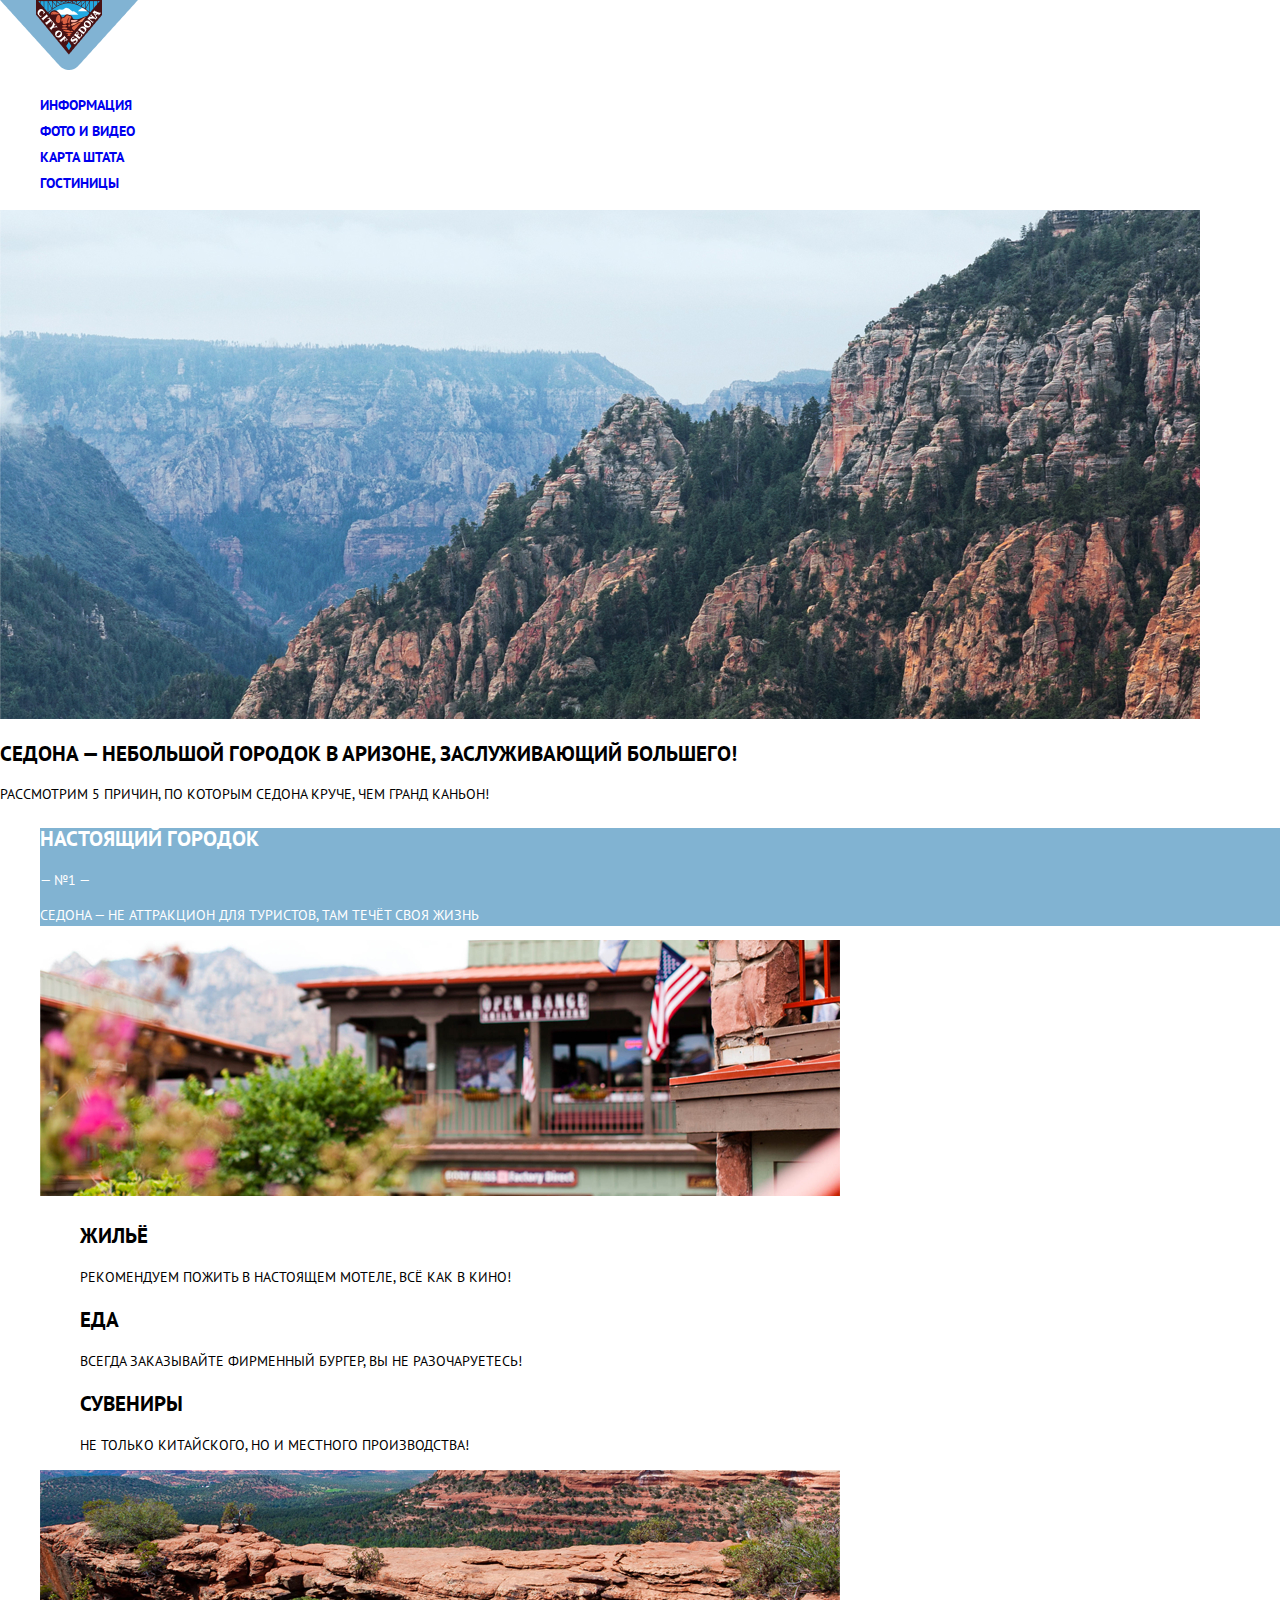
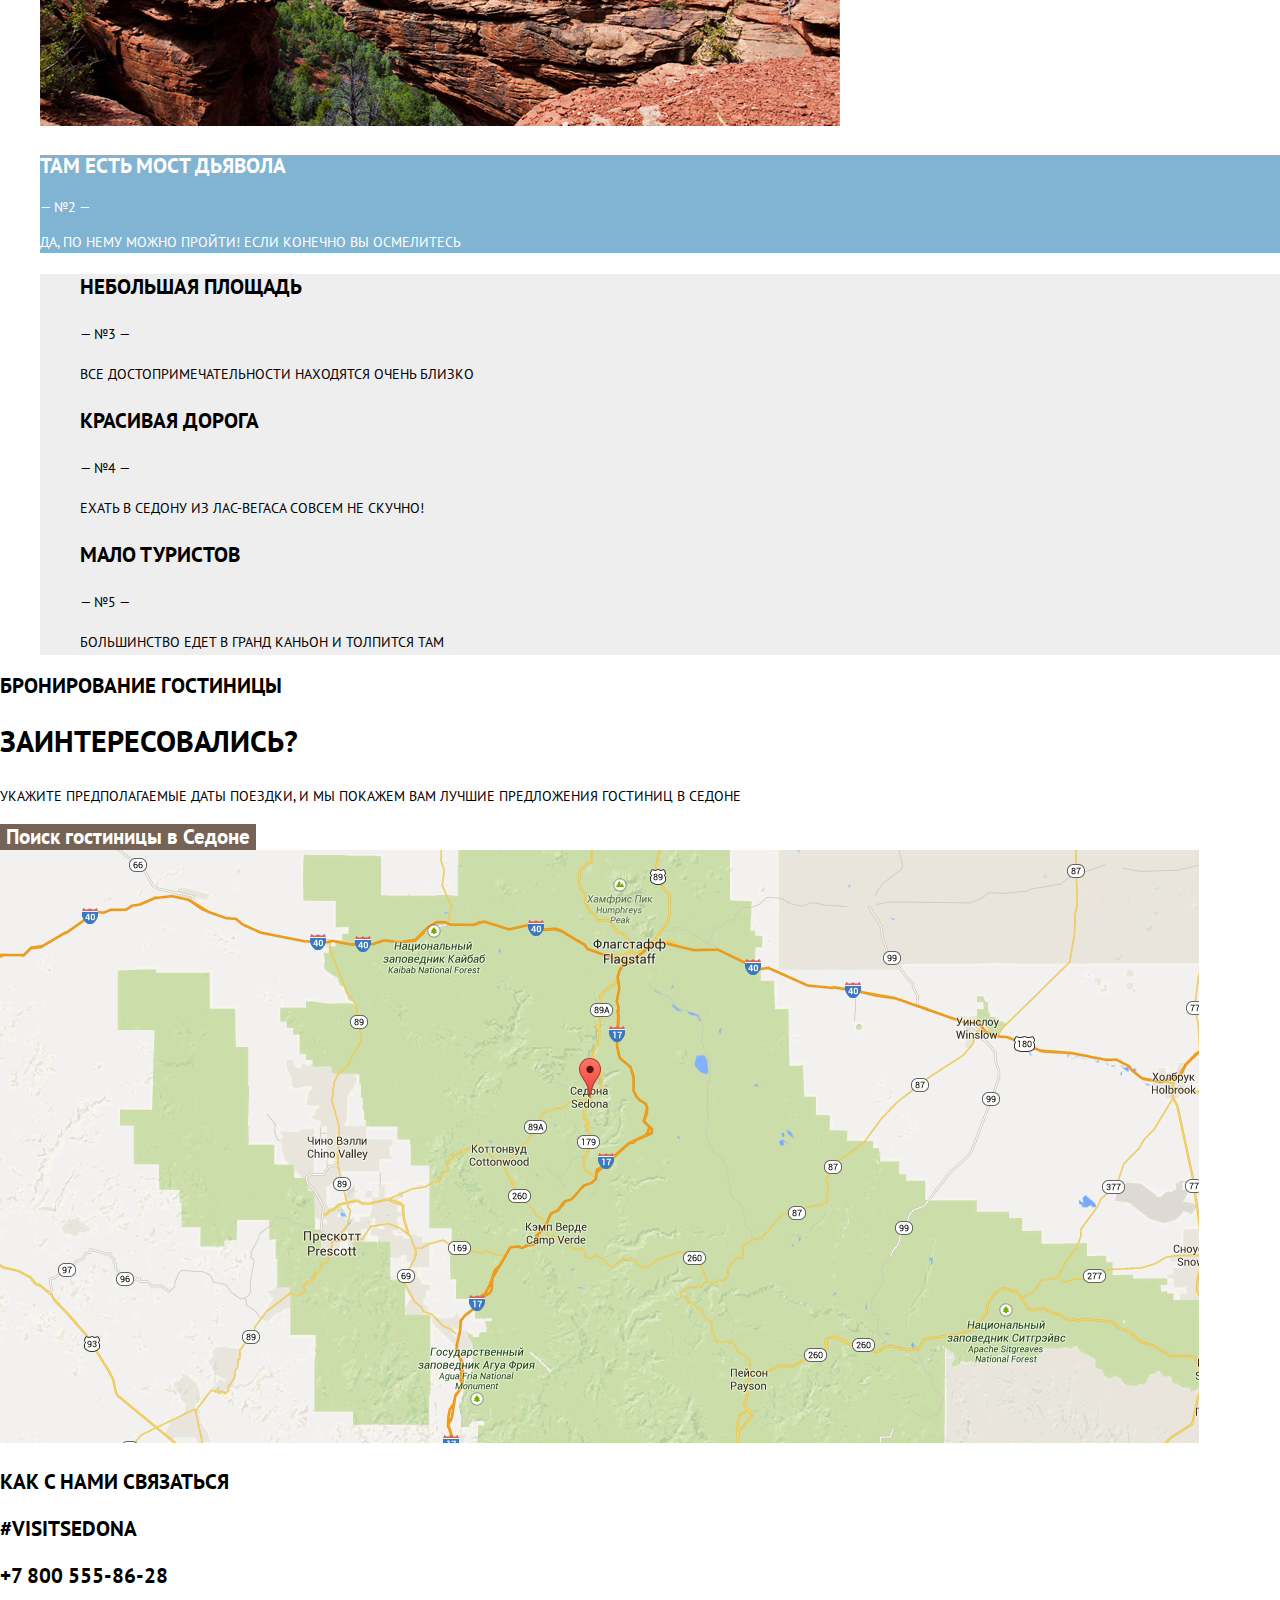
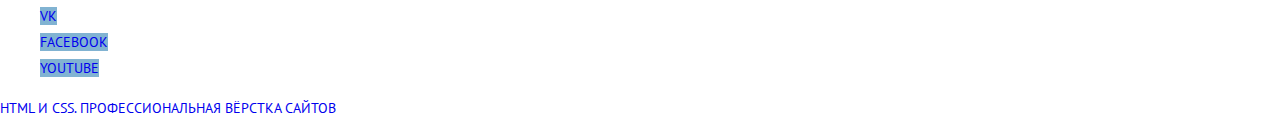
==== commit 6240d840: "Стилизация внутренней страницы" ====
--- a/index.html
+++ b/index.html
@@ -39,7 +39,7 @@
           height="509"
           alt="Приветствие на фоне гор"
         />
-        <h1 class="greetings-title">
+        <h1 class="bold-title">
           Седона — небольшой городок в Аризоне, заслуживающий большего!
         </h1>
       </section>
@@ -133,7 +133,7 @@
 
     <footer class="main-footer">
       <h2>Как с нами связаться</h2>
-      <div class="footer-contacts">
+      <div class="bold-title">
         <p>#visitSEDONA</p>
         <a class="footer-phone" href="tel:+78005558628">+7 800 555-86-28</a>
       </div>
--- a/css/style.css
+++ b/css/style.css
@@ -15,8 +15,8 @@
   --basic-grey-9: #eeeeee;
   --basic-blue: #81b3d2;
   --extra-blue: #23a9e1;
-  --darker-blue-1: #669ec0;
-  --darkest-blue-2: #5496bd;
+  --darker-blue: #669ec0;
+  --darkest-blue: #5496bd;
   --basic-white: #ffffff;
 }
 
@@ -36,14 +36,14 @@
     url("/fonts/PTSans-Bold.woff") format("woff");
 }
 
-body {
+.page-body {
   min-width: 1200px;
   margin: 0;
   padding: 0;
   font-family: "PT Sans", Arial, sans-serif;
   font-size: 14px;
   line-height: 26px;
-  font-weight: 400;
+  font-weight: normal;
   color: var(--basic-black);
   text-transform: uppercase;
   background-color: var(--basic-white);
@@ -61,8 +61,8 @@
 }
 
 .site-navigation {
-  font-family: "PT Sans-Bold", Arial, sans-serif;
   list-style: none;
+  font-weight: bold;
 }
 
 .site-navigation a:hover {
@@ -76,13 +76,16 @@
   color: var(--basic-black);
 }
 
-.greetings-title {
-  font-family: "PT Sans-Bold", Arial, sans-serif;
+.search-result {
+  line-height: 21px;
+}
+
+.bold-title {
   font-size: 21px;
+  font-weight: bold;
 }
 
 .features-title {
-  font-family: "PT Sans", Arial, sans-serif;
   font-size: 14px;
   font-weight: normal;
 }
@@ -92,8 +95,6 @@
 }
 
 .feature-container {
-  font-family: "PT Sans", Arial, sans-serif;
-  font-size: 14px;
   line-height: 21px;
   background-color: var(--basic-blue);
   color: var(--basic-white);
@@ -104,27 +105,23 @@
 }
 
 .feature-title {
-  font-family: "PT Sans-Bold", Arial, sans-serif;
   font-size: 21px;
 }
 
 .features-minilist {
   list-style: none;
-  font-family: "PT Sans", Arial, sans-serif;
-  font-size: 14px;
   line-height: 21px;
 }
 
 .reservation-text {
-  font-family: "PT Sans-Bold", Arial, sans-serif;
   font-size: 30px;
   line-height: 24px;
+  font-weight: bold;
 }
 
 .button-modal {
-  font-family: "PT Sans-Bold", Arial, sans-serif;
+  font-weight: bold;
   font-size: 21px;
-  text-align: center;
   color: var(--basic-white);
   vertical-align: middle;
   background-color: var(--basic-brown);
@@ -143,12 +140,6 @@
   color: var(--basic-black);
 }
 
-.footer-contacts {
-  font-family: "PT Sans-Bold", Arial, sans-serif;
-  font-size: 21px;
-  line-height: 26px;
-}
-
 .social-list {
   list-style: none;
 }
@@ -156,3 +147,53 @@
 .social-button {
   background-color: var(--basic-blue);
 }
+
+.search-hotel {
+  background-color: var(--basic-blue);
+}
+
+.search-hotel-title {
+  font-weight: bold;
+  font-size: 16px;
+  line-height: 21px;
+}
+
+.sort {
+  font-size: 12px;
+  line-height: 18px;
+  color: var(--basic-black);
+}
+
+.sort a:hover {
+  color: var(--basic-blue);
+}
+.sort a:focus {
+  color: var(--basic-blue);
+}
+
+.sort a:active {
+  color: var(--basic-black);
+}
+
+.search-result-button {
+  font-weight: bold;
+  font-size: 14px;
+  line-height: 21px;
+  color: var(--basic-white);
+}
+
+.find {
+  line-height: 26px;
+}
+
+.blue {
+  background-color: var(--basic-blue);
+}
+
+.brown {
+  background-color: var(--basic-brown);
+}
+
+.rating {
+  background-color: var(--basic-grey-4);
+}
